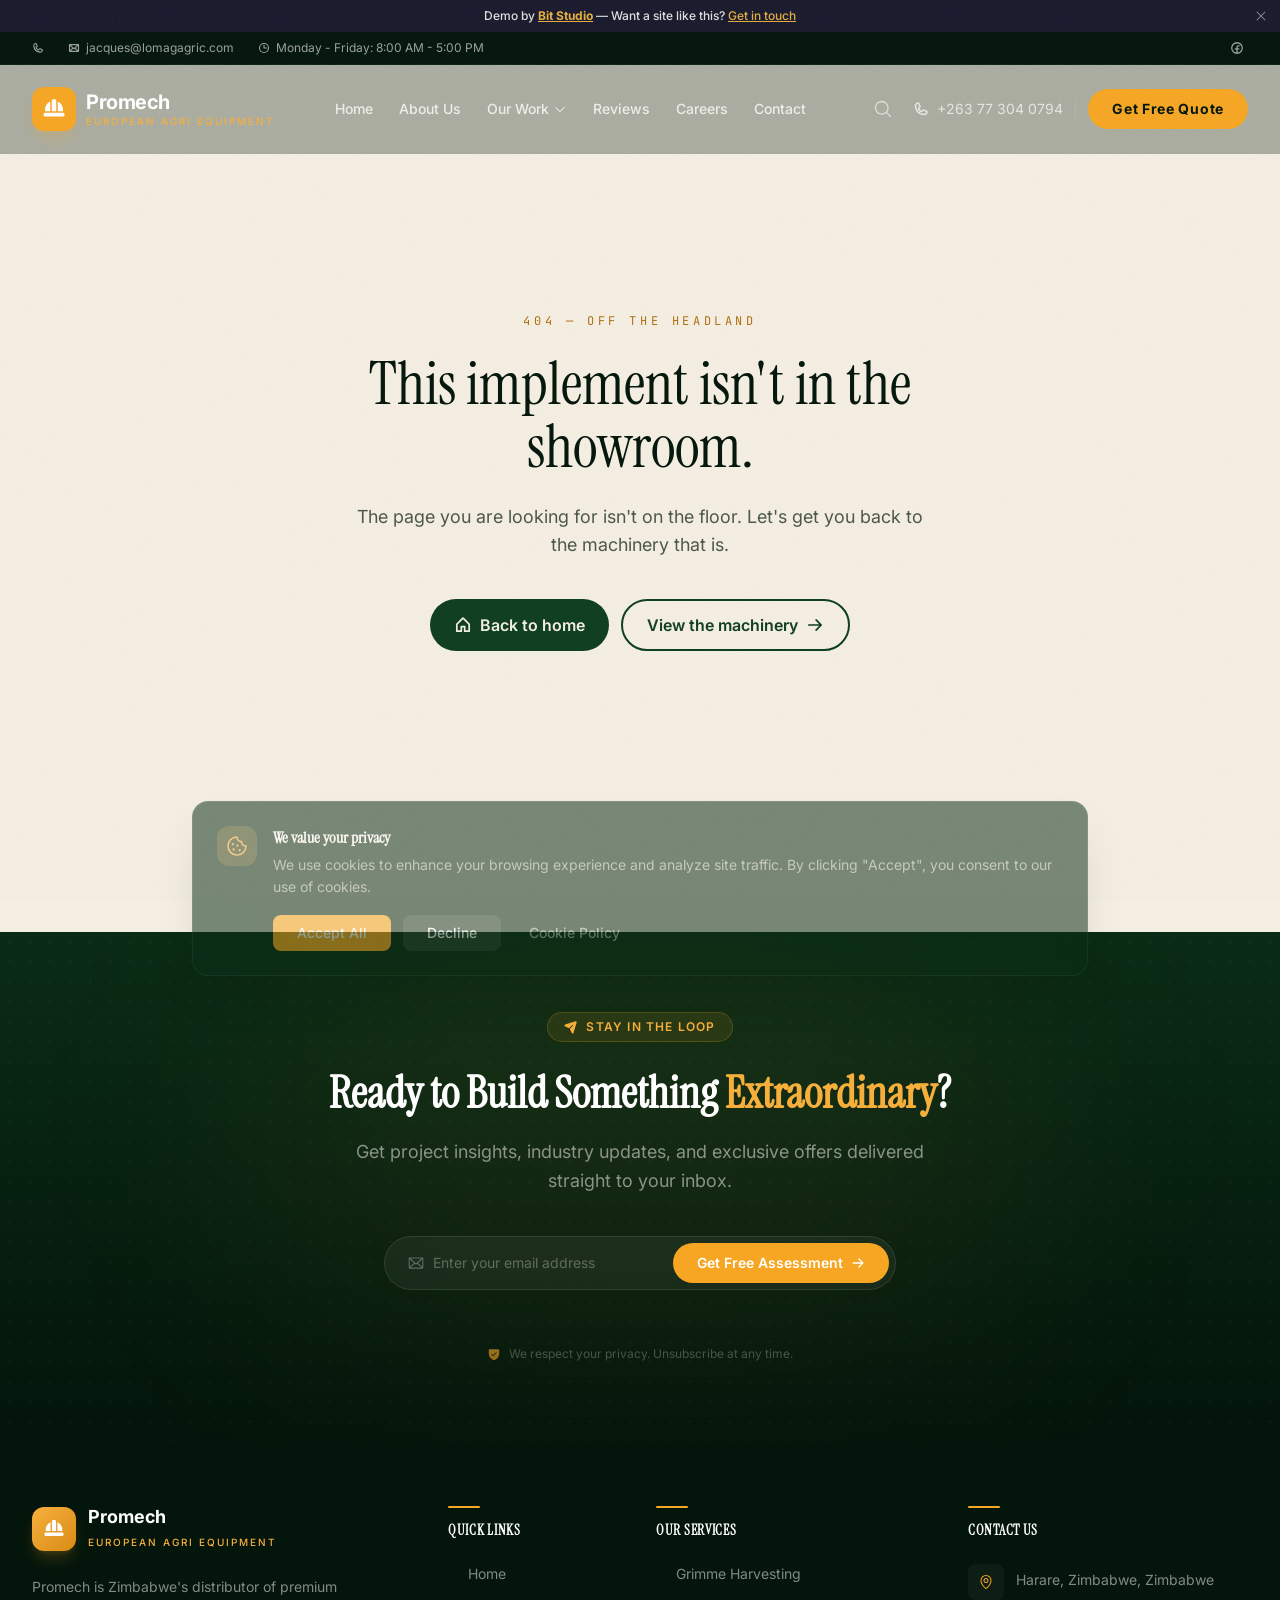
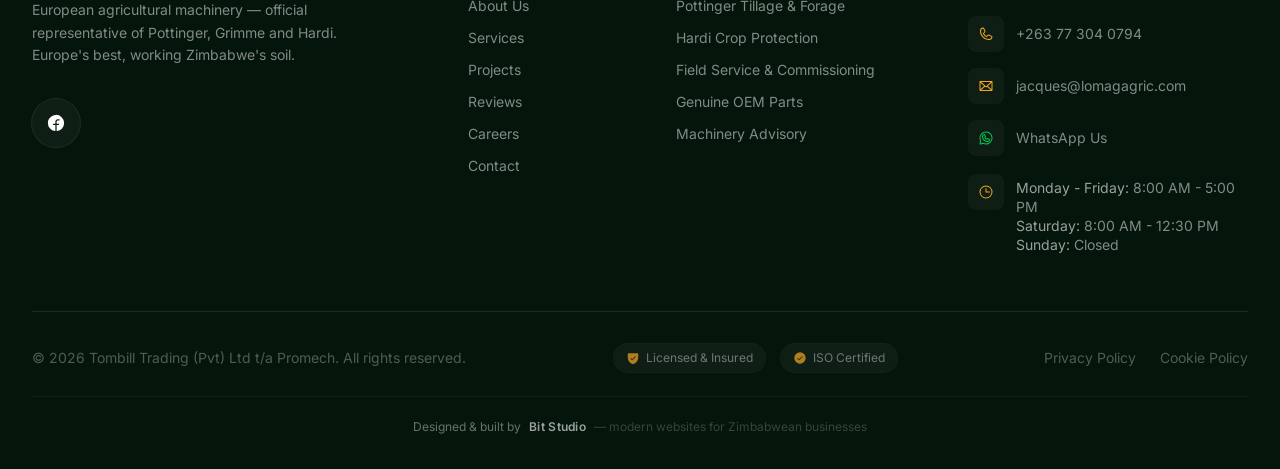
==== index.html @ a7ea1c35 "Bit Studio deploy" ====
<!DOCTYPE html>
<html lang="en">
  <head>
    <meta charset="UTF-8" />
    <link rel="icon" type="image/svg+xml" href="/favicon.svg" />
    <meta name="viewport" content="width=device-width, initial-scale=1.0" />
    <meta name="theme-color" content="#0E3D1F" />
    <meta name="description" content="Promech — Zimbabwe's distributor of premium European agricultural machinery. Official representative of Pottinger, Grimme and Hardi, with genuine parts and field service." />
    <meta name="keywords" content="Pottinger Zimbabwe, Grimme harvesters Zimbabwe, Hardi sprayers, European agricultural machinery Harare, farm implements Zimbabwe, Promech, agricultural equipment distributor" />
    <meta property="og:title" content="Promech — Europe's best, working Zimbabwe's soil." />
    <meta property="og:description" content="Official Zimbabwean distributor of Pottinger, Grimme and Hardi agricultural machinery — engineered in Europe, supported and parts-stocked in Zimbabwe." />
    <meta property="og:image" content="https://images.unsplash.com/photo-1500382017468-9049fed747ef?w=1200" />
    <meta property="og:type" content="website" />
    <meta name="twitter:card" content="summary_large_image" />
    <title>Promech — Europe's best, working Zimbabwe's soil.</title>
    <link rel="preconnect" href="https://fonts.googleapis.com" />
    <link rel="preconnect" href="https://fonts.gstatic.com" crossorigin />
    <link href="https://fonts.googleapis.com/css2?family=Instrument+Serif:ital@0;1&family=Inter:wght@300;400;500;600;700;800&family=JetBrains+Mono:wght@400;500&display=swap" rel="stylesheet" />
    <script type="module" crossorigin src="/assets/index-BRiHHvQ1.js"></script>
    <link rel="stylesheet" crossorigin href="/assets/index-D2UW98se.css">
  </head>
  <body>
    <div id="root"></div>
  </body>
</html>
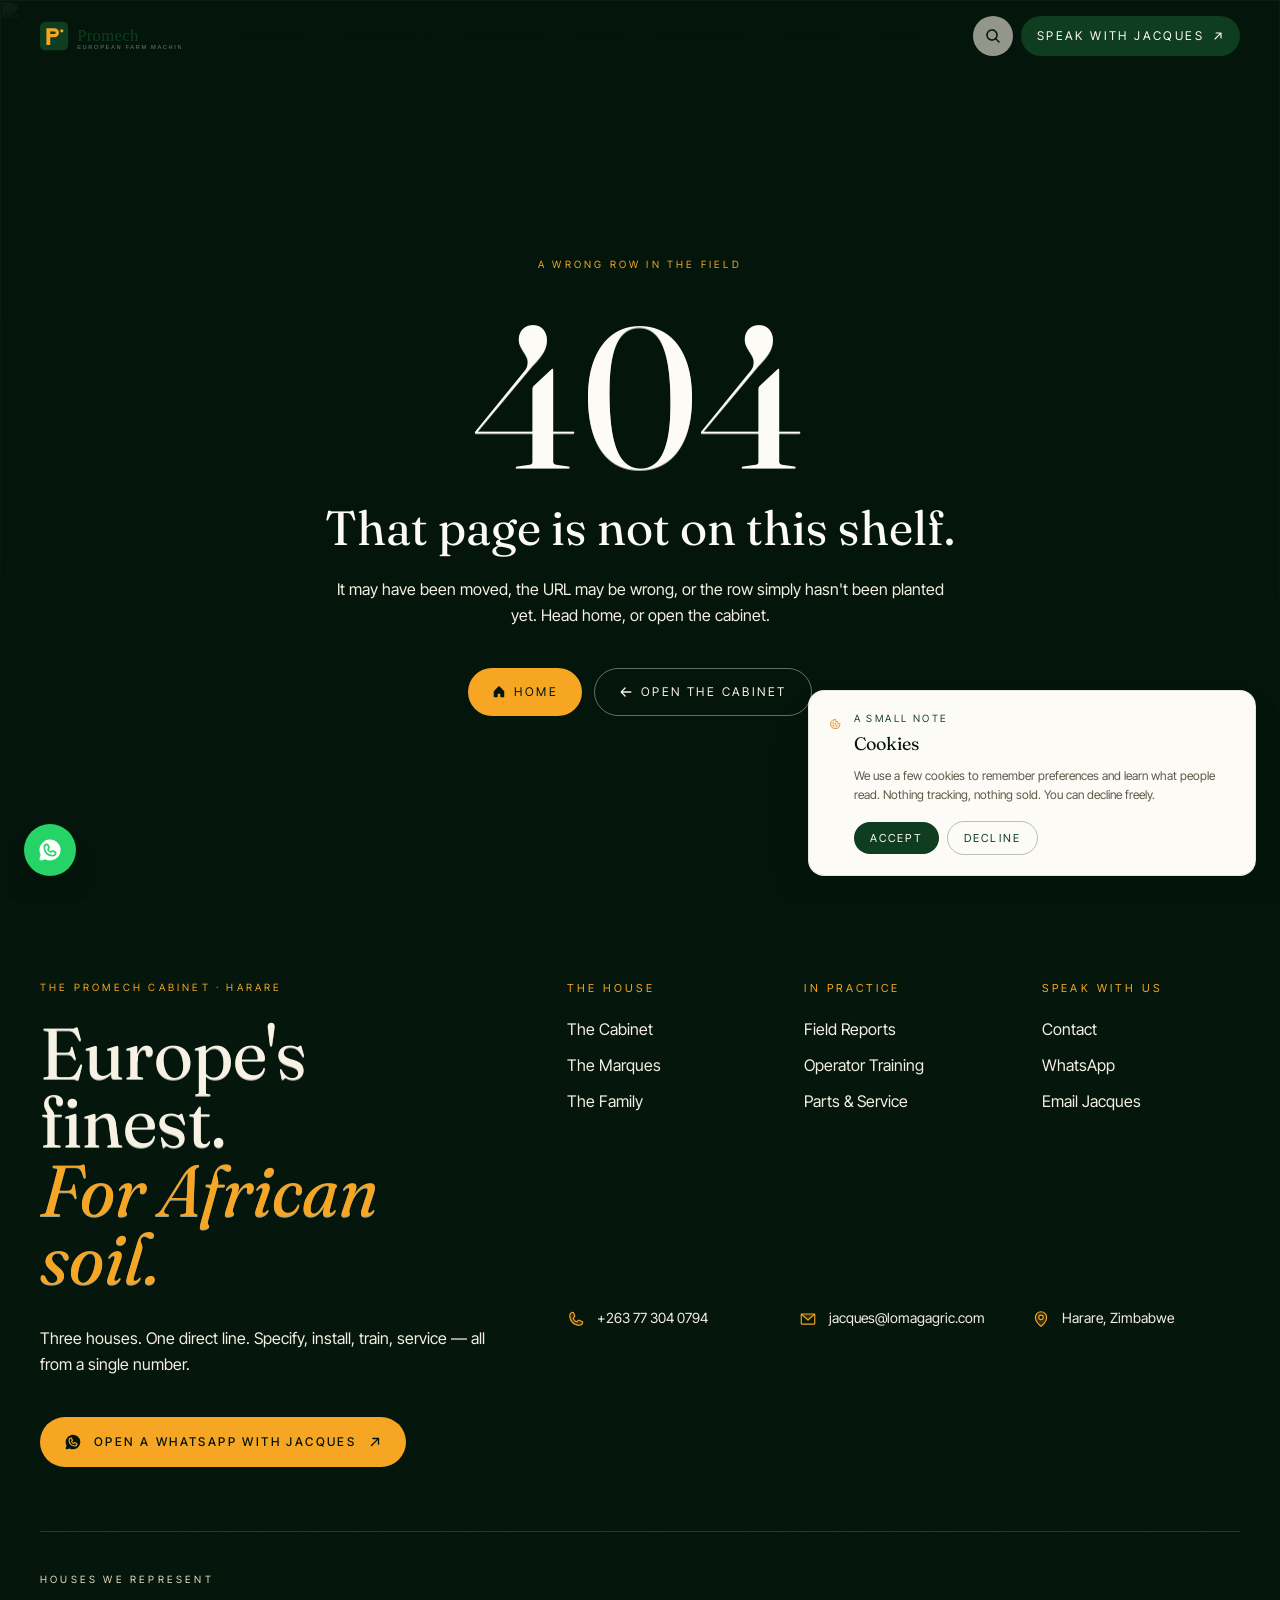
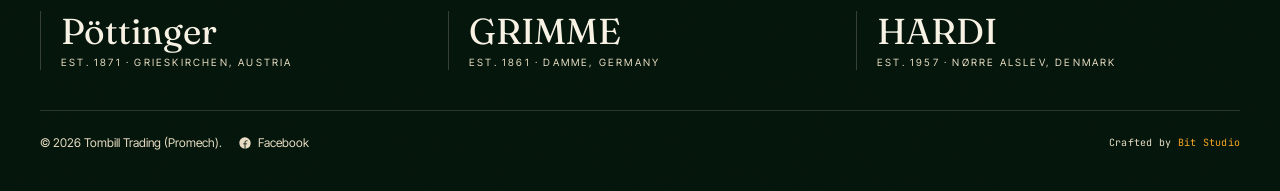
==== commit 5078510a: "Bespoke rebuild — pilot wave" ====
--- a/index.html
+++ b/index.html
@@ -3,21 +3,51 @@
   <head>
     <meta charset="UTF-8" />
     <link rel="icon" type="image/svg+xml" href="/favicon.svg" />
-    <meta name="viewport" content="width=device-width, initial-scale=1.0" />
+    <meta name="viewport" content="width=device-width, initial-scale=1.0, viewport-fit=cover" />
     <meta name="theme-color" content="#0E3D1F" />
-    <meta name="description" content="Promech — Zimbabwe's distributor of premium European agricultural machinery. Official representative of Pottinger, Grimme and Hardi, with genuine parts and field service." />
-    <meta name="keywords" content="Pottinger Zimbabwe, Grimme harvesters Zimbabwe, Hardi sprayers, European agricultural machinery Harare, farm implements Zimbabwe, Promech, agricultural equipment distributor" />
-    <meta property="og:title" content="Promech — Europe's best, working Zimbabwe's soil." />
-    <meta property="og:description" content="Official Zimbabwean distributor of Pottinger, Grimme and Hardi agricultural machinery — engineered in Europe, supported and parts-stocked in Zimbabwe." />
-    <meta property="og:image" content="https://images.unsplash.com/photo-1500382017468-9049fed747ef?w=1200" />
+
+    <title>Promech — Europe's Finest Farm Machinery for African Soil | Pottinger · Grimme · Hardi · Zimbabwe</title>
+    <meta name="description" content="Promech (Tombill Trading) is Zimbabwe's curated distributor of premium European farm equipment — Pottinger (Austria), Grimme (Germany) and Hardi (Denmark). Implements, harvesters, sprayers, parts, training and service for the serious commercial farmer." />
+    <meta name="keywords" content="Pottinger Zimbabwe, Grimme Zimbabwe, Hardi sprayer Zimbabwe, European farm equipment Zimbabwe, Promech, Tombill Trading, potato harvester Zimbabwe, crop sprayer Zimbabwe, hay machinery, agricultural implements Harare" />
+    <meta name="author" content="Promech / Tombill Trading" />
+    <meta name="robots" content="index, follow" />
+
     <meta property="og:type" content="website" />
+    <meta property="og:site_name" content="Promech" />
+    <meta property="og:title" content="Promech — Europe's Finest Farm Machinery for African Soil" />
+    <meta property="og:description" content="Pottinger · Grimme · Hardi — distributed in Zimbabwe by Promech. A curated cabinet of European agricultural engineering." />
+    <meta property="og:image" content="/images/og-promech.jpg" />
+    <meta property="og:url" content="https://demo-promech.onrender.com" />
+
     <meta name="twitter:card" content="summary_large_image" />
-    <title>Promech — Europe's best, working Zimbabwe's soil.</title>
+    <meta name="twitter:title" content="Promech — Europe's Finest Farm Machinery for African Soil" />
+    <meta name="twitter:description" content="Pottinger · Grimme · Hardi — distributed in Zimbabwe by Promech." />
+    <meta name="twitter:image" content="/images/og-promech.jpg" />
+
     <link rel="preconnect" href="https://fonts.googleapis.com" />
     <link rel="preconnect" href="https://fonts.gstatic.com" crossorigin />
-    <link href="https://fonts.googleapis.com/css2?family=Instrument+Serif:ital@0;1&family=Inter:wght@300;400;500;600;700;800&family=JetBrains+Mono:wght@400;500&display=swap" rel="stylesheet" />
-    <script type="module" crossorigin src="/assets/index-BRiHHvQ1.js"></script>
-    <link rel="stylesheet" crossorigin href="/assets/index-D2UW98se.css">
+    <link href="https://fonts.googleapis.com/css2?family=Fraunces:ital,opsz,wght@0,9..144,300..700;1,9..144,300..700&family=Inter+Tight:wght@300;400;500;600;700&family=JetBrains+Mono:wght@400;500&display=swap" rel="stylesheet" />
+
+    <script type="application/ld+json">
+      {
+        "@context": "https://schema.org",
+        "@type": "Organization",
+        "name": "Promech (Tombill Trading)",
+        "url": "https://demo-promech.onrender.com",
+        "logo": "/logo.svg",
+        "description": "Zimbabwean distributor of premium European farm equipment from Pottinger (Austria), Grimme (Germany) and Hardi (Denmark).",
+        "address": { "@type": "PostalAddress", "addressLocality": "Harare", "addressCountry": "ZW" },
+        "telephone": "+263773040794",
+        "email": "jacques@lomagagric.com",
+        "brand": [
+          { "@type": "Brand", "name": "Pottinger" },
+          { "@type": "Brand", "name": "Grimme" },
+          { "@type": "Brand", "name": "Hardi" }
+        ]
+      }
+    </script>
+    <script type="module" crossorigin src="/assets/index-A2b9Eb36.js"></script>
+    <link rel="stylesheet" crossorigin href="/assets/index-Cknu_Ezr.css">
   </head>
   <body>
     <div id="root"></div>
